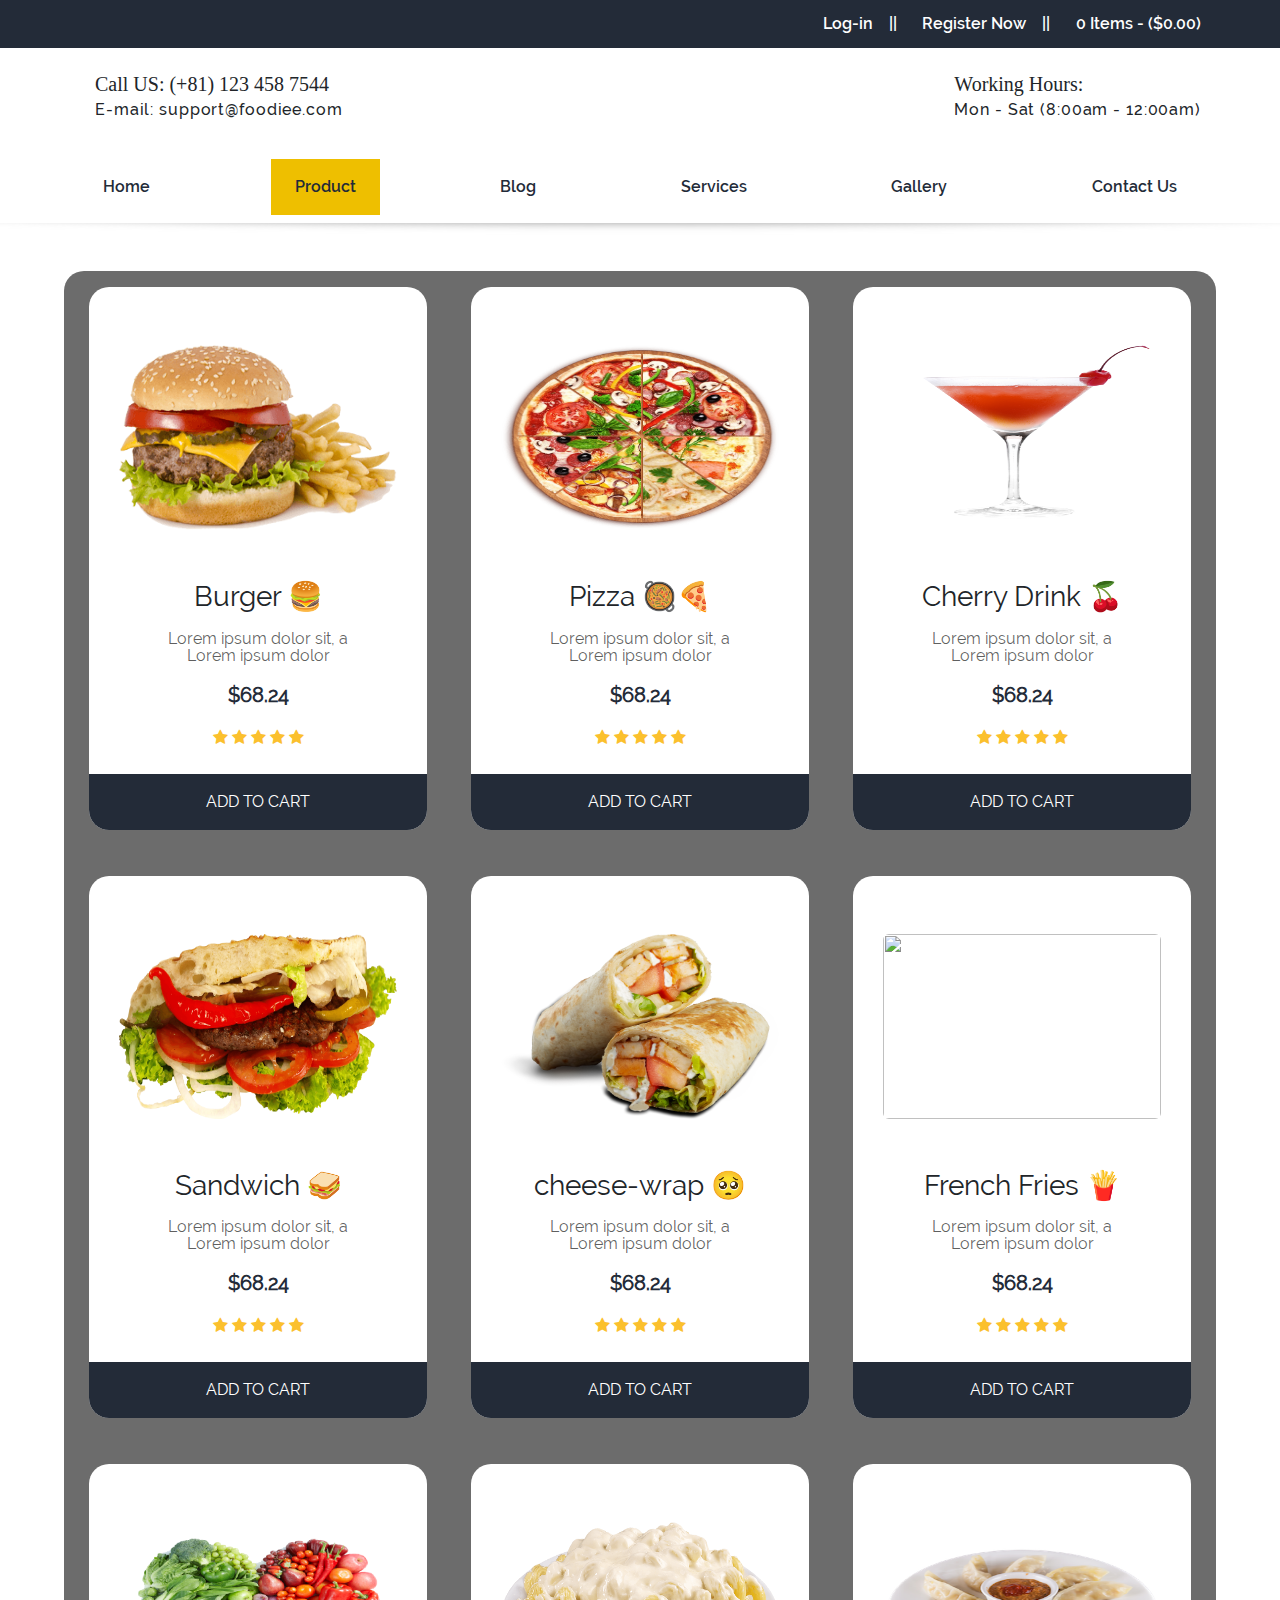
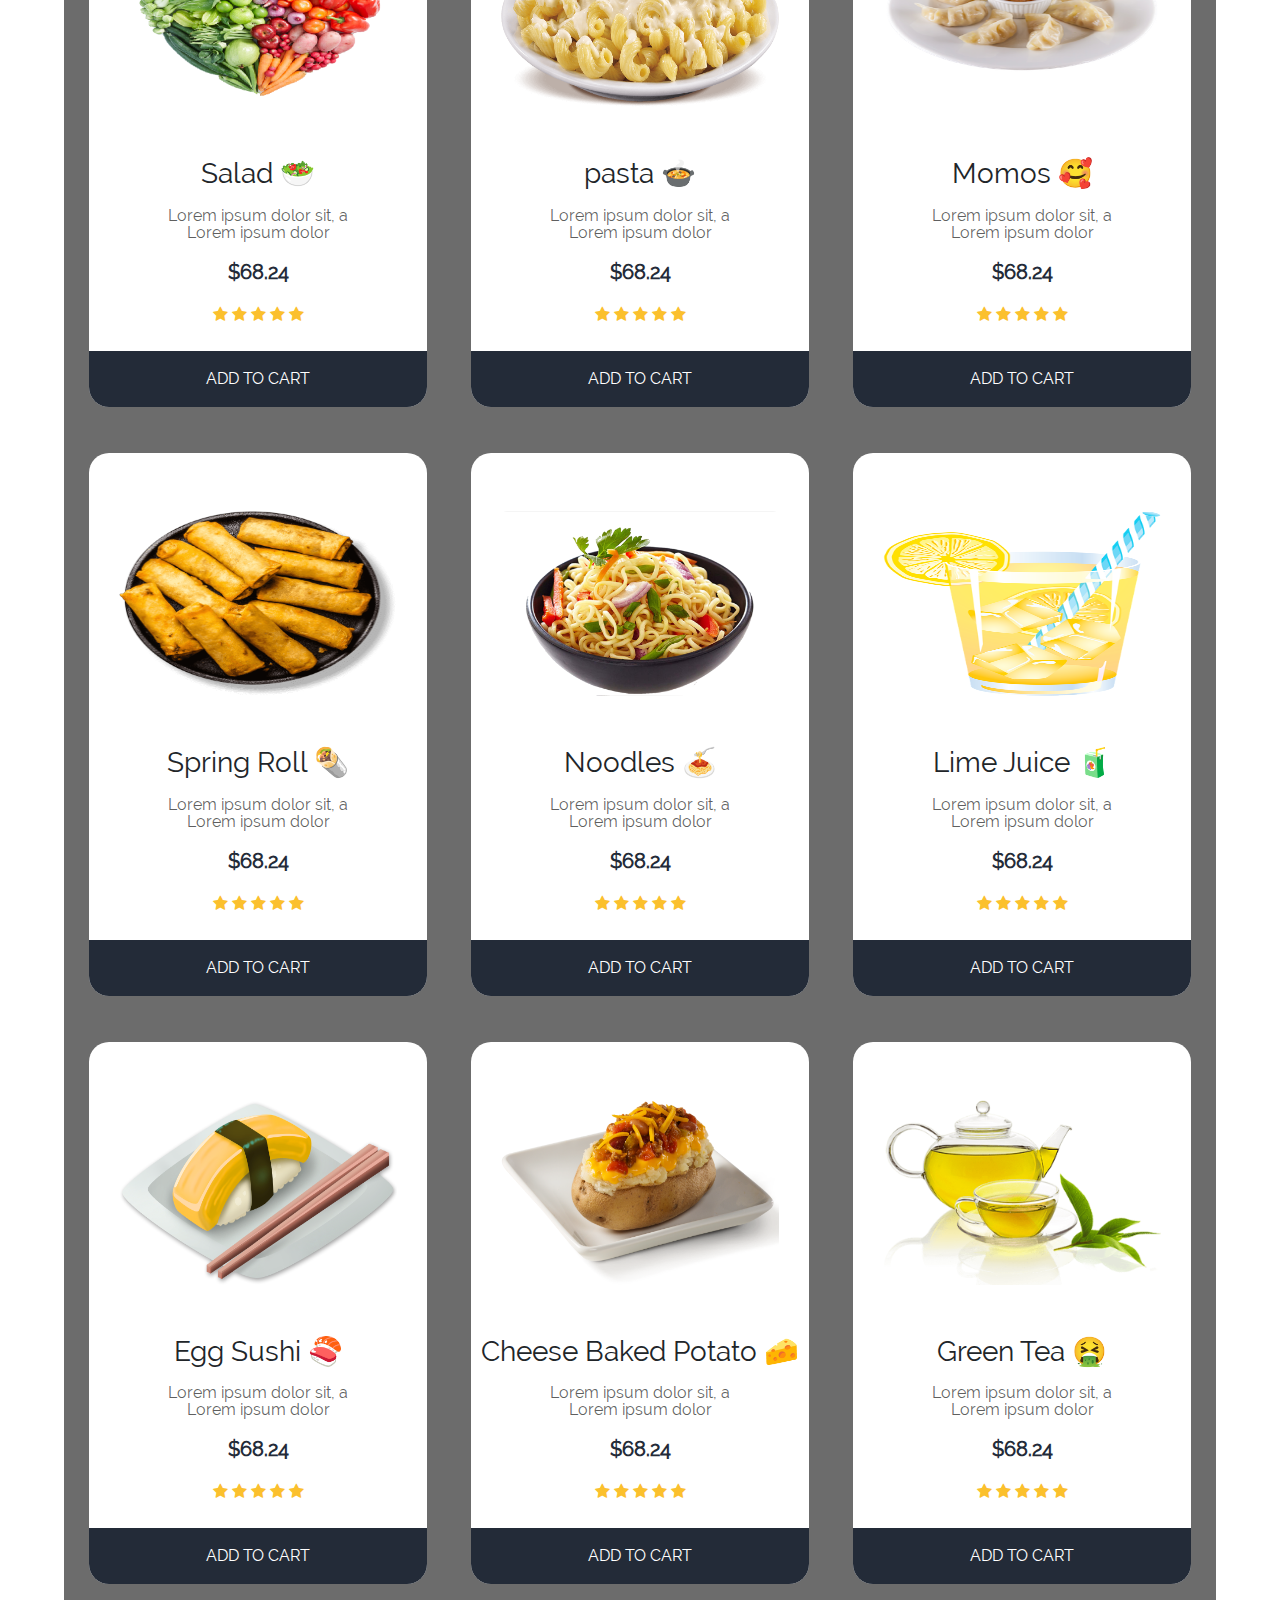
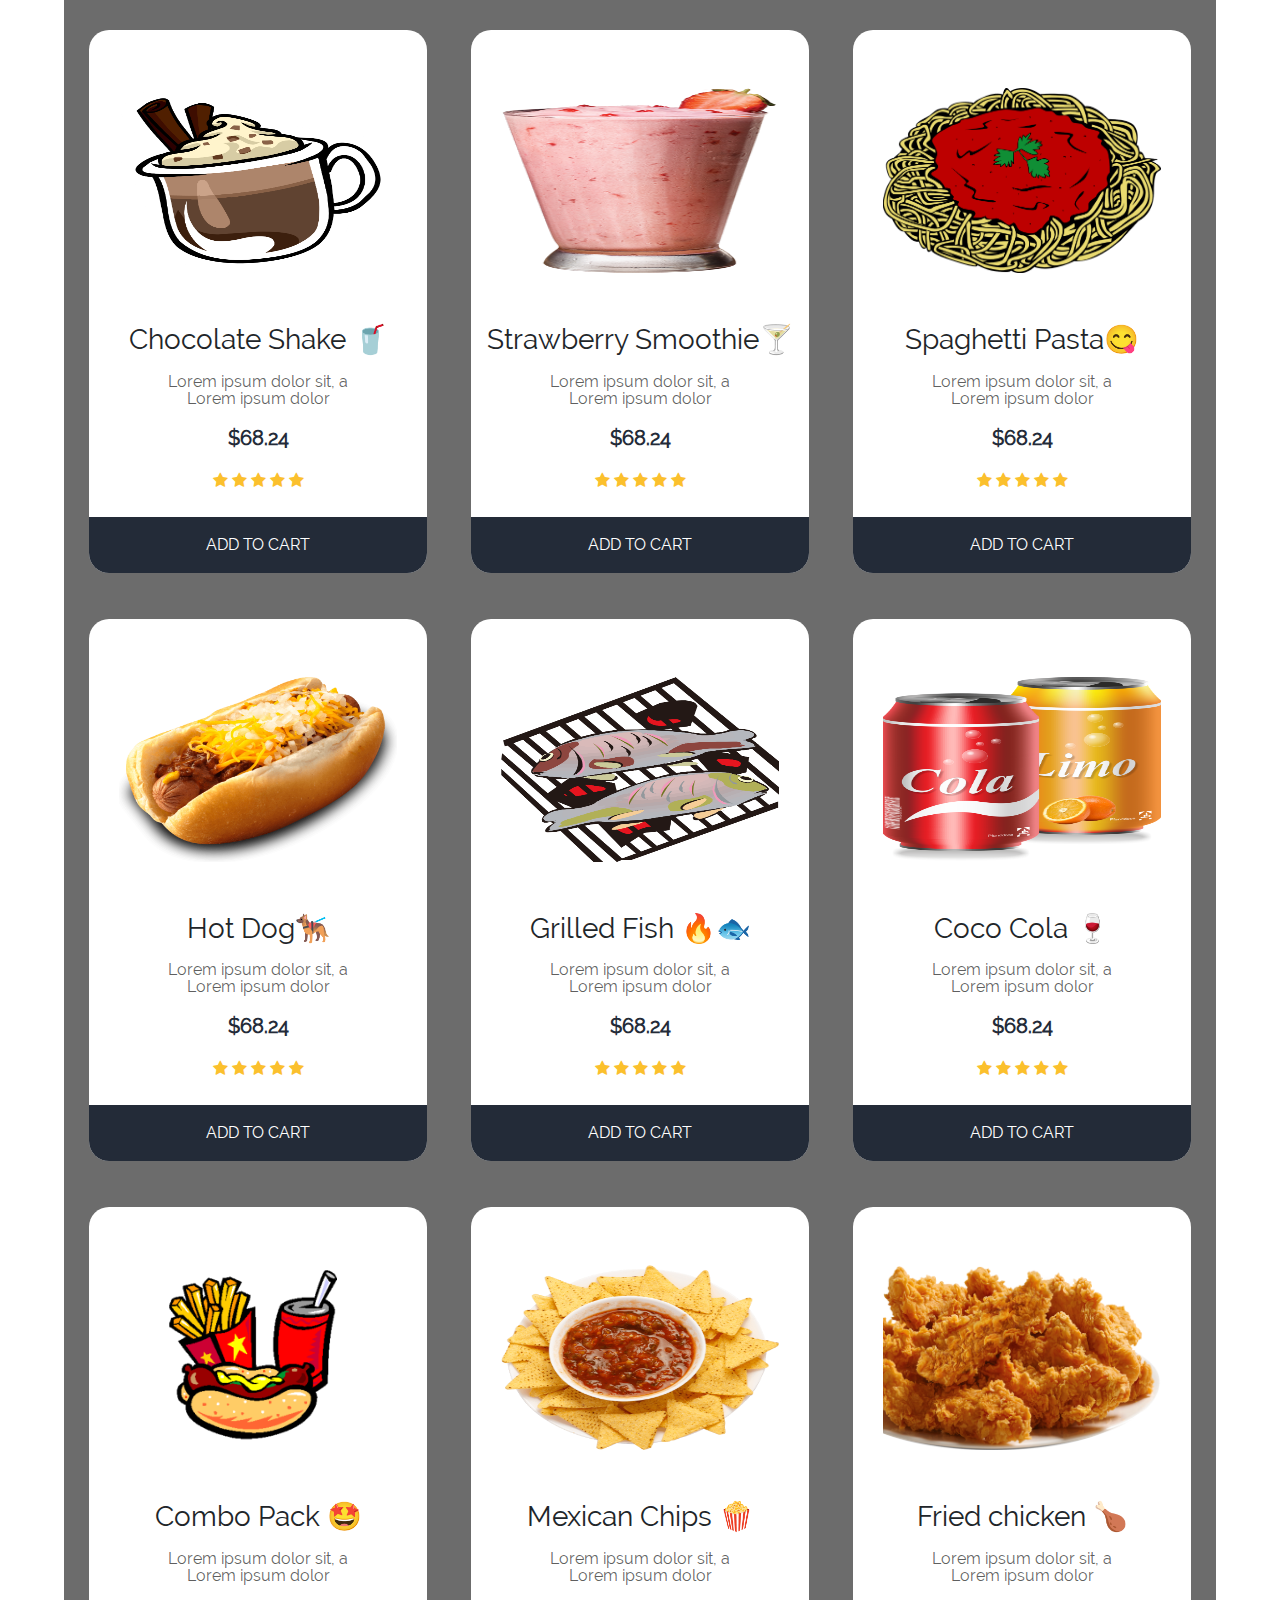
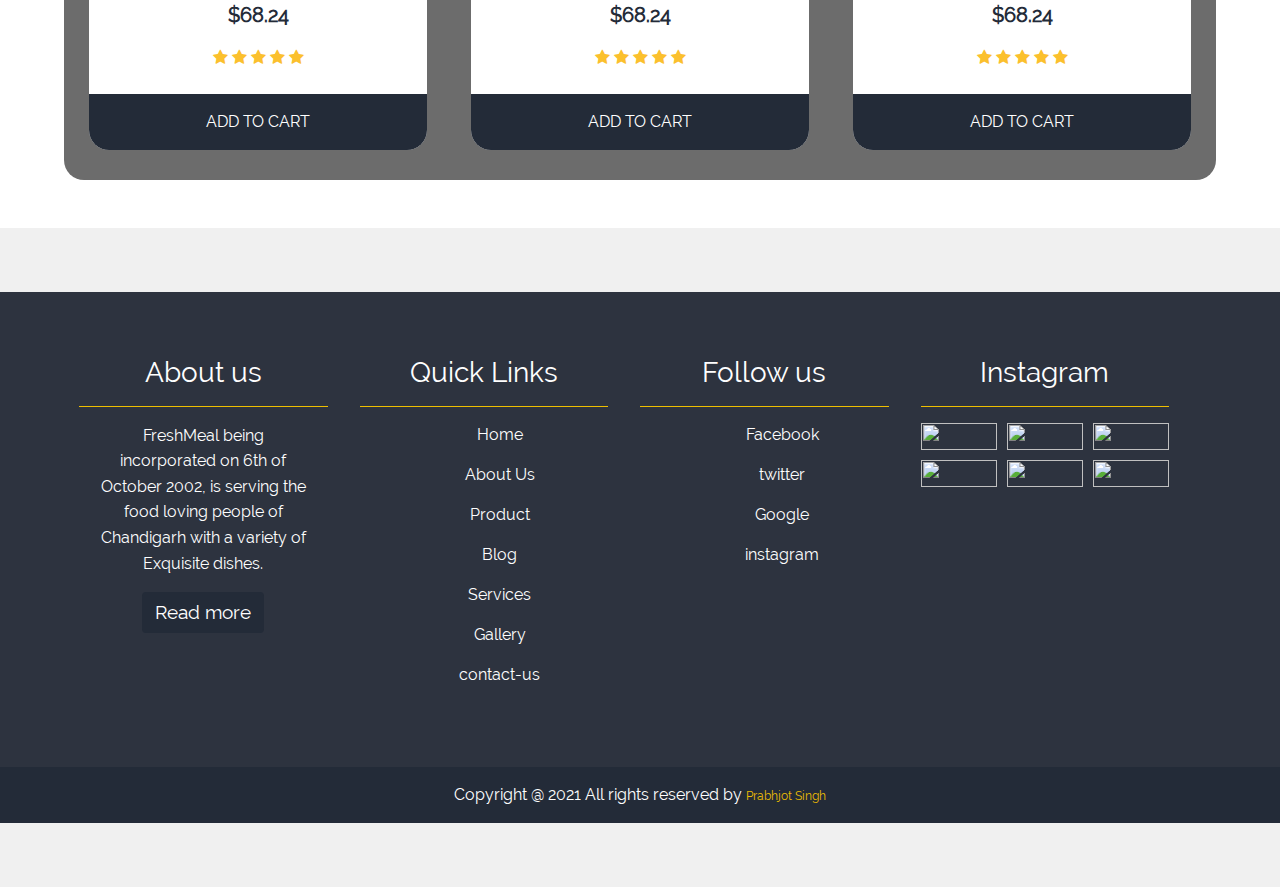
==== Products/index.html @ 732c4c10 "first" ====
<!DOCTYPE html>
<html lang="en">

<head>
    <meta charset="UTF-8">  
    <meta http-equiv="X-UA-Compatible" content="IE=edge">
    <meta name="viewport" content="width=device-width, initial-scale=1.0">
    <title>Products</title>
    <link rel="stylesheet" href="https://stackpath.bootstrapcdn.com/font-awesome/4.7.0/css/font-awesome.min.css">
    <!-- <link rel="stylesheet" href="https://cdn.jsdelivr.net/npm/bootstrap@5.0.0-alpha1/dist/css/bootstrap.min.css"> -->
    <link rel="stylesheet" href="/Products/style.css">
    <link rel="stylesheet" href="/css/STYLE.CSS">
</head>

<body>


    <header class="topbar">
        <div class="container flex justify-between item-center ">
            <div class="icons">
                <a href="#"><img src="icons/facebook.svg" alt=""></a>
                <a href="#"><img src="icons/twitter.svg" alt=""></a>
                <a href="#"><img src="icons/google.svg" alt=""></a>
                <a href="#"><img src="icons/instagram.svg" alt=""></a>
                <a href="#"><img src="icons/search.svg" alt=""></a>
            </div>
            <div class="auth flex item-center">
                <div>
                    <img src="icons/user-icon.svg" alt="">
                    <a href="#">Log-in</a>
                </div>
                <span class="divider">||</span>
                <div>
                    <img src="icons/edit.svg" alt="">
                    <a href="#">Register Now</a>
                </div>
                <span class="divider">||</span>
                <div>
                    <img src="icons/cart.svg" alt="">
                    <a href="#">0 Items - ($0.00)</a>
                </div>
            </div>
        </div>
    </header>
    <nav>
        <div class="top">
            <div class="container flex justify-between ">
                <div class="contact flex item-center">
                    <img src="icons/phone.svg" alt="">
                    <div>
                        <h5> Call US: (+81) 123 458 7544</h5>
                        <h6>E-mail: support@foodiee.com</h6>
                    </div>
                </div>
                <div class="branding">
                    <img src="icons/logo.svg" alt="">
                </div>
                <div class="time  flex item-center">
                    <img src="icons/clock.svg" alt="">
                    <div>

                        <h5>Working Hours:</h5>
                        <h6>Mon - Sat (8:00am - 12:00am)</h6>
                    </div>

                </div>
            </div>
        </div>
        <div class="navbar magic-shadow ">
            <div class="container flex justify-center">
                <a href="/index.html" >Home</a>
                <a href="/Products/index.html" class="active">Product </a>
                <!-- <a href="#">Shop </a> -->
                <a href="/blog/index.html">Blog</a>
                <a href="/sevices/index.html">Services</a>
                <a href="/Gallery/gallery.html">Gallery</a>
                <!-- <a href="#">About Us </a> -->
                <a href="http://127.0.0.1/contact_us/index.html">Contact Us</a>
            </div>
        </div>
    </nav>





    <div class="container card-background mb-5 mt-5">
        <div class="row">
            <!-- card-1 -->
            <div class="col-md-4">
                <div class="card mt-3">
                    <div class="product-1 align-items-center p-2        text-center">
                        <img src="/Products/images/burger.png" alt="" class="rounded" width="160">
                        <h3>Burger 🍔</h3>

                        <!-- card info starts  -->
                        <div class="mt-3 info">
                            <span class="text1 d-block">Lorem ipsum dolor sit, a</span>
                            <span class="text1">Lorem ipsum dolor</span>
                        </div>
                        <div class="cost mt-3 text-dark">
                            <span>$68.24</span>
                            <div class="star mt-3 align-items-center">
                                <i class="fa fa-star"></i>
                                <i class="fa fa-star"></i>
                                <i class="fa fa-star"></i>
                                <i class="fa fa-star"></i>
                                <i class="fa fa-star"></i>
                            </div>

                        </div>
                        <!-- card info ends -->
                    </div>
                    <!-- button  -->
                    <div class="p-3 shoe text-center text-white mt-3 cursor">
                        <span class="text-uppercase">add to cart</span>
                    </div>
                </div>
            </div>
            <!-- card - 1 ended -->




            <!-- card-2 -->
            <div class="col-md-4">
                <div class="card mt-3">
                    <div class="product-1 align-items-center p-2        text-center">
                        <img src="/Products/images/pizza.png" alt="" class="rounded" width="160">
                        <h3>Pizza 🥘🍕</h3>

                        <!-- card info starts  -->
                        <div class="mt-3 info">
                            <span class="text1 d-block">Lorem ipsum dolor sit, a</span>
                            <span class="text1">Lorem ipsum dolor</span>
                        </div>
                        <div class="cost mt-3 text-dark">
                            <span>$68.24</span>
                            <div class="star mt-3 align-items-center">
                                <i class="fa fa-star"></i>
                                <i class="fa fa-star"></i>
                                <i class="fa fa-star"></i>
                                <i class="fa fa-star"></i>
                                <i class="fa fa-star"></i>
                            </div>

                        </div>
                        <!-- card info ends -->
                    </div>
                    <!-- button  -->
                    <div class="p-3 shoe text-center text-white mt-3 cursor">
                        <span class="text-uppercase">add to cart</span>
                    </div>
                </div>
            </div>
            <!-- card - 2 ended -->



            <!-- card-3 -->
            <div class="col-md-4">
                <div class="card mt-3">
                    <div class="product-1 align-items-center p-2        text-center">
                        <img src="/Products/images/cherry-drink.png" alt="" class="rounded" width="160">
                        <h3>Cherry Drink 🍒</h3>

                        <!-- card info starts  -->
                        <div class="mt-3 info">
                            <span class="text1 d-block">Lorem ipsum dolor sit, a</span>
                            <span class="text1">Lorem ipsum dolor</span>
                        </div>
                        <div class="cost mt-3 text-dark">
                            <span>$68.24</span>
                            <div class="star mt-3 align-items-center">
                                <i class="fa fa-star"></i>
                                <i class="fa fa-star"></i>
                                <i class="fa fa-star"></i>
                                <i class="fa fa-star"></i>
                                <i class="fa fa-star"></i>
                            </div>

                        </div>
                        <!-- card info ends -->
                    </div>
                    <!-- button  -->
                    <div class="p-3 shoe text-center text-white mt-3 cursor">
                        <span class="text-uppercase">add to cart</span>
                    </div>
                </div>
            </div>
            <!-- card - 3 ended -->




            <!-- card-4 -->
            <div class="col-md-4">
                <div class="card mt-3">
                    <div class="product-1 align-items-center p-2        text-center">
                        <img src="/Products/images/sandwich.png" alt="" class="rounded" width="160">
                        <h3>Sandwich 🥪</h3>

                        <!-- card info starts  -->
                        <div class="mt-3 info">
                            <span class="text1 d-block">Lorem ipsum dolor sit, a</span>
                            <span class="text1">Lorem ipsum dolor</span>
                        </div>
                        <div class="cost mt-3 text-dark">
                            <span>$68.24</span>
                            <div class="star mt-3 align-items-center">
                                <i class="fa fa-star"></i>
                                <i class="fa fa-star"></i>
                                <i class="fa fa-star"></i>
                                <i class="fa fa-star"></i>
                                <i class="fa fa-star"></i>
                            </div>

                        </div>
                        <!-- card info ends -->
                    </div>
                    <!-- button  -->
                    <div class="p-3 shoe text-center text-white mt-3 cursor">
                        <span class="text-uppercase">add to cart</span>
                    </div>
                </div>
            </div>
            <!-- card - 4 ended -->


            <!-- card-5 -->
            <div class="col-md-4">
                <div class="card mt-3">
                    <div class="product-1 align-items-center p-2        text-center">
                        <img src="/Products/images/cheese-wrap.png" alt="" class="rounded" width="160">
                        <h3>cheese-wrap 🥺</h3>

                        <!-- card info starts  -->
                        <div class="mt-3 info">
                            <span class="text1 d-block">Lorem ipsum dolor sit, a</span>
                            <span class="text1">Lorem ipsum dolor</span>
                        </div>
                        <div class="cost mt-3 text-dark">
                            <span>$68.24</span>
                            <div class="star mt-3 align-items-center">
                                <i class="fa fa-star"></i>
                                <i class="fa fa-star"></i>
                                <i class="fa fa-star"></i>
                                <i class="fa fa-star"></i>
                                <i class="fa fa-star"></i>
                            </div>

                        </div>
                        <!-- card info ends -->
                    </div>
                    <!-- button  -->
                    <div class="p-3 shoe text-center text-white mt-3 cursor">
                        <span class="text-uppercase">add to cart</span>
                    </div>
                </div>
            </div>
            <!-- card - 5 ended -->




            <!-- card-6 -->
            <div class="col-md-4">
                <div class="card mt-3">
                    <div class="product-1 align-items-center p-2        text-center">
                        <img src="/Products/images/fries.png" alt="" class="rounded" width="160">
                        <h3>French Fries 🍟</h3>

                        <!-- card info starts  -->
                        <div class="mt-3 info">
                            <span class="text1 d-block">Lorem ipsum dolor sit, a</span>
                            <span class="text1">Lorem ipsum dolor</span>
                        </div>
                        <div class="cost mt-3 text-dark">
                            <span>$68.24</span>
                            <div class="star mt-3 align-items-center">
                                <i class="fa fa-star"></i>
                                <i class="fa fa-star"></i>
                                <i class="fa fa-star"></i>
                                <i class="fa fa-star"></i>
                                <i class="fa fa-star"></i>
                            </div>

                        </div>
                        <!-- card info ends -->
                    </div>
                    <!-- button  -->
                    <div class="p-3 shoe text-center text-white mt-3 cursor">
                        <span class="text-uppercase">add to cart</span>
                    </div>
                </div>
            </div>
            <!-- card - 6 ended -->



            <!-- card-8 -->
            <div class="col-md-4">
                <div class="card mt-3">
                    <div class="product-1 align-items-center p-2        text-center">
                        <img src="/Products/images/salad.png" alt="" class="rounded" width="160">
                        <h3>Salad 🥗</h3>

                        <!-- card info starts  -->
                        <div class="mt-3 info">
                            <span class="text1 d-block">Lorem ipsum dolor sit, a</span>
                            <span class="text1">Lorem ipsum dolor</span>
                        </div>
                        <div class="cost mt-3 text-dark">
                            <span>$68.24</span>
                            <div class="star mt-3 align-items-center">
                                <i class="fa fa-star"></i>
                                <i class="fa fa-star"></i>
                                <i class="fa fa-star"></i>
                                <i class="fa fa-star"></i>
                                <i class="fa fa-star"></i>
                            </div>

                        </div>
                        <!-- card info ends -->
                    </div>
                    <!-- button  -->
                    <div class="p-3 shoe text-center text-white mt-3 cursor">
                        <span class="text-uppercase">add to cart</span>
                    </div>
                </div>
            </div>
            <!-- card - 7 ended -->



            <!-- card-8 -->
            <div class="col-md-4">
                <div class="card mt-3">
                    <div class="product-1 align-items-center p-2        text-center">
                        <img src="/Products/images/pasta.png" alt="" class="rounded" width="160">
                        <h3>pasta 🍲</h3>

                        <!-- card info starts  -->
                        <div class="mt-3 info">
                            <span class="text1 d-block">Lorem ipsum dolor sit, a</span>
                            <span class="text1">Lorem ipsum dolor</span>
                        </div>
                        <div class="cost mt-3 text-dark">
                            <span>$68.24</span>
                            <div class="star mt-3 align-items-center">
                                <i class="fa fa-star"></i>
                                <i class="fa fa-star"></i>
                                <i class="fa fa-star"></i>
                                <i class="fa fa-star"></i>
                                <i class="fa fa-star"></i>
                            </div>

                        </div>
                        <!-- card info ends -->
                    </div>
                    <!-- button  -->
                    <div class="p-3 shoe text-center text-white mt-3 cursor">
                        <span class="text-uppercase">add to cart</span>
                    </div>
                </div>
            </div>
            <!-- card - 8 ended -->




            <!-- card-9 -->
            <div class="col-md-4">
                <div class="card mt-3">
                    <div class="product-1 align-items-center p-2        text-center">
                        <img src="/Products/images/momo.png" alt="" class="rounded" width="160">
                        <h3>Momos 🥰</h3>

                        <!-- card info starts  -->
                        <div class="mt-3 info">
                            <span class="text1 d-block">Lorem ipsum dolor sit, a</span>
                            <span class="text1">Lorem ipsum dolor</span>
                        </div>
                        <div class="cost mt-3 text-dark">
                            <span>$68.24</span>
                            <div class="star mt-3 align-items-center">
                                <i class="fa fa-star"></i>
                                <i class="fa fa-star"></i>
                                <i class="fa fa-star"></i>
                                <i class="fa fa-star"></i>
                                <i class="fa fa-star"></i>
                            </div>

                        </div>
                        <!-- card info ends -->
                    </div>
                    <!-- button  -->
                    <div class="p-3 shoe text-center text-white mt-3 cursor">
                        <span class="text-uppercase">add to cart</span>
                    </div>
                </div>
            </div>
            <!-- card - 9 ended -->




            <!-- card-10 -->
            <div class="col-md-4">
                <div class="card mt-3">
                    <div class="product-1 align-items-center p-2        text-center">
                        <img src="/Products/images/spring-roll.png" alt="" class="rounded" width="160">
                        <h3>Spring Roll 🌯</h3>

                        <!-- card info starts  -->
                        <div class="mt-3 info">
                            <span class="text1 d-block">Lorem ipsum dolor sit, a</span>
                            <span class="text1">Lorem ipsum dolor</span>
                        </div>
                        <div class="cost mt-3 text-dark">
                            <span>$68.24</span>
                            <div class="star mt-3 align-items-center">
                                <i class="fa fa-star"></i>
                                <i class="fa fa-star"></i>
                                <i class="fa fa-star"></i>
                                <i class="fa fa-star"></i>
                                <i class="fa fa-star"></i>
                            </div>

                        </div>
                        <!-- card info ends -->
                    </div>
                    <!-- button  -->
                    <div class="p-3 shoe text-center text-white mt-3 cursor">
                        <span class="text-uppercase">add to cart</span>
                    </div>
                </div>
            </div>
            <!-- card - 10 ended -->




            <!-- card-11 -->
            <div class="col-md-4">
                <div class="card mt-3">
                    <div class="product-1 align-items-center p-2        text-center">
                        <img src="/Products/images/noodles.png" alt="" class="rounded" width="160">
                        <h3>Noodles 🍝</h3>

                        <!-- card info starts  -->
                        <div class="mt-3 info">
                            <span class="text1 d-block">Lorem ipsum dolor sit, a</span>
                            <span class="text1">Lorem ipsum dolor</span>
                        </div>
                        <div class="cost mt-3 text-dark">
                            <span>$68.24</span>
                            <div class="star mt-3 align-items-center">
                                <i class="fa fa-star"></i>
                                <i class="fa fa-star"></i>
                                <i class="fa fa-star"></i>
                                <i class="fa fa-star"></i>
                                <i class="fa fa-star"></i>
                            </div>

                        </div>
                        <!-- card info ends -->
                    </div>
                    <!-- button  -->
                    <div class="p-3 shoe text-center text-white mt-3 cursor">
                        <span class="text-uppercase">add to cart</span>
                    </div>
                </div>
            </div>
            <!-- card - 11 ended -->




            <!-- card-12 -->
            <div class="col-md-4">
                <div class="card mt-3">
                    <div class="product-1 align-items-center p-2        text-center">
                        <img src="/Products/images/Lime juice.png" alt="" class="rounded" width="160">
                        <h3>Lime Juice 🧃</h3>

                        <!-- card info starts  -->
                        <div class="mt-3 info">
                            <span class="text1 d-block">Lorem ipsum dolor sit, a</span>
                            <span class="text1">Lorem ipsum dolor</span>
                        </div>
                        <div class="cost mt-3 text-dark">
                            <span>$68.24</span>
                            <div class="star mt-3 align-items-center">
                                <i class="fa fa-star"></i>
                                <i class="fa fa-star"></i>
                                <i class="fa fa-star"></i>
                                <i class="fa fa-star"></i>
                                <i class="fa fa-star"></i>
                            </div>

                        </div>
                        <!-- card info ends -->
                    </div>
                    <!-- button  -->
                    <div class="p-3 shoe text-center text-white mt-3 cursor">
                        <span class="text-uppercase">add to cart</span>
                    </div>
                </div>
            </div>
            <!-- card - 12 ended -->


            <!-- card-13 -->
            <div class="col-md-4">
                <div class="card mt-3">
                    <div class="product-1 align-items-center p-2        text-center">
                        <img src="/Products/images/sushi.png" alt="" class="rounded" width="160">
                        <h3>Egg Sushi 🍣</h3>

                        <!-- card info starts  -->
                        <div class="mt-3 info">
                            <span class="text1 d-block">Lorem ipsum dolor sit, a</span>
                            <span class="text1">Lorem ipsum dolor</span>
                        </div>
                        <div class="cost mt-3 text-dark">
                            <span>$68.24</span>
                            <div class="star mt-3 align-items-center">
                                <i class="fa fa-star"></i>
                                <i class="fa fa-star"></i>
                                <i class="fa fa-star"></i>
                                <i class="fa fa-star"></i>
                                <i class="fa fa-star"></i>
                            </div>

                        </div>
                        <!-- card info ends -->
                    </div>
                    <!-- button  -->
                    <div class="p-3 shoe text-center text-white mt-3 cursor">
                        <span class="text-uppercase">add to cart</span>
                    </div>
                </div>
            </div>
            <!-- card - 13 ended -->




            <!-- card-14 -->
            <div class="col-md-4">
                <div class="card mt-3">
                    <div class="product-1 align-items-center p-2        text-center">
                        <img src="/Products/images/cheese-potato.png" alt="" class="rounded" width="160">
                        <h3>Cheese Baked Potato 🧀</h3>

                        <!-- card info starts  -->
                        <div class="mt-3 info">
                            <span class="text1 d-block">Lorem ipsum dolor sit, a</span>
                            <span class="text1">Lorem ipsum dolor</span>
                        </div>
                        <div class="cost mt-3 text-dark">
                            <span>$68.24</span>
                            <div class="star mt-3 align-items-center">
                                <i class="fa fa-star"></i>
                                <i class="fa fa-star"></i>
                                <i class="fa fa-star"></i>
                                <i class="fa fa-star"></i>
                                <i class="fa fa-star"></i>
                            </div>

                        </div>
                        <!-- card info ends -->
                    </div>
                    <!-- button  -->
                    <div class="p-3 shoe text-center text-white mt-3 cursor">
                        <span class="text-uppercase">add to cart</span>
                    </div>
                </div>
            </div>
            <!-- card - 14 ended -->



            <!-- card-15 -->
            <div class="col-md-4">
                <div class="card mt-3">
                    <div class="product-1 align-items-center p-2        text-center">
                        <img src="/Products/images/greentea.png" alt="" class="rounded" width="160">
                        <h3>Green Tea 🤮</h3>

                        <!-- card info starts  -->
                        <div class="mt-3 info">
                            <span class="text1 d-block">Lorem ipsum dolor sit, a</span>
                            <span class="text1">Lorem ipsum dolor</span>
                        </div>
                        <div class="cost mt-3 text-dark">
                            <span>$68.24</span>
                            <div class="star mt-3 align-items-center">
                                <i class="fa fa-star"></i>
                                <i class="fa fa-star"></i>
                                <i class="fa fa-star"></i>
                                <i class="fa fa-star"></i>
                                <i class="fa fa-star"></i>
                            </div>

                        </div>
                        <!-- card info ends -->
                    </div>
                    <!-- button  -->
                    <div class="p-3 shoe text-center text-white mt-3 cursor">
                        <span class="text-uppercase">add to cart</span>
                    </div>
                </div>
            </div>
            <!-- card - 15 ended -->




            <!-- card-16 -->
            <div class="col-md-4">
                <div class="card mt-3">
                    <div class="product-1 align-items-center p-2        text-center">
                        <img src="/Products/images/chocoShake.png" alt="" class="rounded" width="160">
                        <h3>Chocolate Shake 🥤</h3>

                        <!-- card info starts  -->
                        <div class="mt-3 info">
                            <span class="text1 d-block">Lorem ipsum dolor sit, a</span>
                            <span class="text1">Lorem ipsum dolor</span>
                        </div>
                        <div class="cost mt-3 text-dark">
                            <span>$68.24</span>
                            <div class="star mt-3 align-items-center">
                                <i class="fa fa-star"></i>
                                <i class="fa fa-star"></i>
                                <i class="fa fa-star"></i>
                                <i class="fa fa-star"></i>
                                <i class="fa fa-star"></i>
                            </div>

                        </div>
                        <!-- card info ends -->
                    </div>
                    <!-- button  -->
                    <div class="p-3 shoe text-center text-white mt-3 cursor">
                        <span class="text-uppercase">add to cart</span>
                    </div>
                </div>
            </div>
            <!-- card - 16 ended -->


            <!-- card-17 -->
            <div class="col-md-4">
                <div class="card mt-3">
                    <div class="product-1 align-items-center p-2        text-center">
                        <img src="/Products/images/strawShake.png" alt="" class="rounded" width="160">
                        <h3>Strawberry Smoothie🍸</h3>

                        <!-- card info starts  -->
                        <div class="mt-3 info">
                            <span class="text1 d-block">Lorem ipsum dolor sit, a</span>
                            <span class="text1">Lorem ipsum dolor</span>
                        </div>
                        <div class="cost mt-3 text-dark">
                            <span>$68.24</span>
                            <div class="star mt-3 align-items-center">
                                <i class="fa fa-star"></i>
                                <i class="fa fa-star"></i>
                                <i class="fa fa-star"></i>
                                <i class="fa fa-star"></i>
                                <i class="fa fa-star"></i>
                            </div>

                        </div>
                        <!-- card info ends -->
                    </div>
                    <!-- button  -->
                    <div class="p-3 shoe text-center text-white mt-3 cursor">
                        <span class="text-uppercase">add to cart</span>
                    </div>
                </div>
            </div>
            <!-- card - 17 ended -->




            <!-- card-18-->
            <div class="col-md-4">
                <div class="card mt-3">
                    <div class="product-1 align-items-center p-2        text-center">
                        <img src="/Products/images/Spegethi.png" alt="" class="rounded" width="160">
                        <h3>Spaghetti Pasta😋</h3>

                        <!-- card info starts  -->
                        <div class="mt-3 info">
                            <span class="text1 d-block">Lorem ipsum dolor sit, a</span>
                            <span class="text1">Lorem ipsum dolor</span>
                        </div>
                        <div class="cost mt-3 text-dark">
                            <span>$68.24</span>
                            <div class="star mt-3 align-items-center">
                                <i class="fa fa-star"></i>
                                <i class="fa fa-star"></i>
                                <i class="fa fa-star"></i>
                                <i class="fa fa-star"></i>
                                <i class="fa fa-star"></i>
                            </div>

                        </div>
                        <!-- card info ends -->
                    </div>
                    <!-- button  -->
                    <div class="p-3 shoe text-center text-white mt-3 cursor">
                        <span class="text-uppercase">add to cart</span>
                    </div>
                </div>
            </div>
            <!-- card - 18 ended -->



            <!-- card-19 -->
            <div class="col-md-4">
                <div class="card mt-3">
                    <div class="product-1 align-items-center p-2        text-center">
                        <img src="/Products/images/hotDog.png" alt="" class="rounded" width="160">
                        <h3>Hot Dog🐕‍🦺</h3>

                        <!-- card info starts  -->
                        <div class="mt-3 info">
                            <span class="text1 d-block">Lorem ipsum dolor sit, a</span>
                            <span class="text1">Lorem ipsum dolor</span>
                        </div>
                        <div class="cost mt-3 text-dark">
                            <span>$68.24</span>
                            <div class="star mt-3 align-items-center">
                                <i class="fa fa-star"></i>
                                <i class="fa fa-star"></i>
                                <i class="fa fa-star"></i>
                                <i class="fa fa-star"></i>
                                <i class="fa fa-star"></i>
                            </div>

                        </div>
                        <!-- card info ends -->
                    </div>
                    <!-- button  -->
                    <div class="p-3 shoe text-center text-white mt-3 cursor">
                        <span class="text-uppercase">add to cart</span>
                    </div>
                </div>
            </div>
            <!-- card - 19 ended -->



            <!-- card-20 -->
            <div class="col-md-4">
                <div class="card mt-3">
                    <div class="product-1 align-items-center p-2        text-center">
                        <img src="/Products/images/grilledFish.png" alt="" class="rounded" width="160">
                        <h3>Grilled Fish 🔥🐟</h3>

                        <!-- card info starts  -->
                        <div class="mt-3 info">
                            <span class="text1 d-block">Lorem ipsum dolor sit, a</span>
                            <span class="text1">Lorem ipsum dolor</span>
                        </div>
                        <div class="cost mt-3 text-dark">
                            <span>$68.24</span>
                            <div class="star mt-3 align-items-center">
                                <i class="fa fa-star"></i>
                                <i class="fa fa-star"></i>
                                <i class="fa fa-star"></i>
                                <i class="fa fa-star"></i>
                                <i class="fa fa-star"></i>
                            </div>

                        </div>
                        <!-- card info ends -->
                    </div>
                    <!-- button  -->
                    <div class="p-3 shoe text-center text-white mt-3 cursor">
                        <span class="text-uppercase">add to cart</span>
                    </div>
                </div>
            </div>
            <!-- card - 20 ended -->




            <!-- card-21 -->
            <div class="col-md-4">
                <div class="card mt-3">
                    <div class="product-1 align-items-center p-2        text-center">
                        <img src="/Products/images/coke.png" alt="" class="rounded" width="160">
                        <h3>Coco Cola 🍷</h3>

                        <!-- card info starts  -->
                        <div class="mt-3 info">
                            <span class="text1 d-block">Lorem ipsum dolor sit, a</span>
                            <span class="text1">Lorem ipsum dolor</span>
                        </div>
                        <div class="cost mt-3 text-dark">
                            <span>$68.24</span>
                            <div class="star mt-3 align-items-center">
                                <i class="fa fa-star"></i>
                                <i class="fa fa-star"></i>
                                <i class="fa fa-star"></i>
                                <i class="fa fa-star"></i>
                                <i class="fa fa-star"></i>
                            </div>

                        </div>
                        <!-- card info ends -->
                    </div>
                    <!-- button  -->
                    <div class="p-3 shoe text-center text-white mt-3 cursor">
                        <span class="text-uppercase">add to cart</span>
                    </div>
                </div>
            </div>
            <!-- card - 21 ended -->




            <!-- card-22 -->
            <div class="col-md-4">
                <div class="card mt-3">
                    <div class="product-1 align-items-center p-2        text-center">
                        <img src="/Products/images/combo.png" alt="" class="rounded" width="160">
                        <h3>Combo Pack 🤩</h3>

                        <!-- card info starts  -->
                        <div class="mt-3 info">
                            <span class="text1 d-block">Lorem ipsum dolor sit, a</span>
                            <span class="text1">Lorem ipsum dolor</span>
                        </div>
                        <div class="cost mt-3 text-dark">
                            <span>$68.24</span>
                            <div class="star mt-3 align-items-center">
                                <i class="fa fa-star"></i>
                                <i class="fa fa-star"></i>
                                <i class="fa fa-star"></i>
                                <i class="fa fa-star"></i>
                                <i class="fa fa-star"></i>
                            </div>

                        </div>
                        <!-- card info ends -->
                    </div>
                    <!-- button  -->
                    <div class="p-3 shoe text-center text-white mt-3 cursor">
                        <span class="text-uppercase">add to cart</span>
                    </div>
                </div>
            </div>
            <!-- card - 22 ended -->




            <!-- card-23  -->
            <div class="col-md-4">
                <div class="card mt-3">
                    <div class="product-1 align-items-center p-2        text-center">
                        <img src="/Products/images/chips.png" alt="" class="rounded" width="160">
                        <h3>Mexican Chips 🍿</h3>

                        <!-- card info starts  -->
                        <div class="mt-3 info">
                            <span class="text1 d-block">Lorem ipsum dolor sit, a</span>
                            <span class="text1">Lorem ipsum dolor</span>
                        </div>
                        <div class="cost mt-3 text-dark">
                            <span>$68.24</span>
                            <div class="star mt-3 align-items-center">
                                <i class="fa fa-star"></i>
                                <i class="fa fa-star"></i>
                                <i class="fa fa-star"></i>
                                <i class="fa fa-star"></i>
                                <i class="fa fa-star"></i>
                            </div>

                        </div>
                        <!-- card info ends -->
                    </div>
                    <!-- button  -->
                    <div class="p-3 shoe text-center text-white mt-3 cursor">
                        <span class="text-uppercase">add to cart</span>
                    </div>
                </div>
            </div>
            <!-- card - 23 ended -->




            <!-- card-24 -->
            <div class="col-md-4">
                <div class="card mt-3">
                    <div class="product-1 align-items-center p-2        text-center">
                        <img src="/Products/images/chicken.png" alt="" class="rounded" width="160">
                        <h3>Fried chicken 🍗</h3>

                        <!-- card info starts  -->
                        <div class="mt-3 info">
                            <span class="text1 d-block">Lorem ipsum dolor sit, a</span>
                            <span class="text1">Lorem ipsum dolor</span>
                        </div>
                        <div class="cost mt-3 text-dark">
                            <span>$68.24</span>
                            <div class="star mt-3 align-items-center">
                                <i class="fa fa-star"></i>
                                <i class="fa fa-star"></i>
                                <i class="fa fa-star"></i>
                                <i class="fa fa-star"></i>
                                <i class="fa fa-star"></i>
                            </div>

                        </div>
                        <!-- card info ends -->
                    </div>
                    <!-- button  -->
                    <div class="p-3 shoe text-center text-white mt-3 cursor">
                        <span class="text-uppercase">add to cart</span>
                    </div>
                </div>
            </div>
            <!-- card -24 ended -->




            
        </div>
    </div>




    
    <section>
        <footer>
            <div class="container">
                <div class="box">
                    <h3>About us</h3>
                    <p>FreshMeal being incorporated on 6th of October 2002, is serving the food loving people of Chandigarh with a variety of Exquisite dishes.</p>
                    <button class="btn btn-secondary"> Read more</button>
                </div>
                <div class="box">
                    <h3>Quick Links</h3>
                    <ul>
                        <li>
                            <a href="/index.html">Home</a>
                        </li>
                        <li>
                            <a href="#">About Us</a>
                        </li>
                        <li>
                            <a href="/Products/index.html">Product</a>
                        </li>
                        <li>
                            <a href="/blog/index.html">Blog</a>
                        </li>
                        <li>
                            <a href="/sevices/index.html">Services</a>
                        </li>
                        <li>
                            <a href="/Gallery/gallery.html">Gallery</a>
                        </li>
                        <li>
                            <a href="#">contact-us </a>
                        </li>
                    </ul>
                </div>
                <div class="box">
                    <h3>Follow us</h3>
                    <ul>
                        <li>
                            <a href="#">
                                <img src="icons/facebook.svg" alt="">
                                <span>Facebook</span>
                            </a>
                        </li>
                        <li>
                            <a href="#">
                                <img src="icons/twitter.svg" alt="">
                                <span>twitter</span>
                            </a>
                        </li>
                        <li>
                            <a href="#">
                                <img src="icons/google.svg" alt="">
                                <span>Google</span>
                            </a>
                        </li>
                        <li>
                            <a href="#">
                                <img src="icons/instagram.svg" alt="">
                                <span>instagram</span>
                            </a>
                        </li>
                    </ul>
                </div>
                <div class="box instagram-api">
                    <h3>Instagram</h3>
                    <div class="post-wrap">
                        <div>
                            <img src="images/food-table.jpg" alt="">
                        </div>
                        <div>
                            <img src="images/food-table.jpg" alt="">
                        </div>
                        <div>
                            <img src="images/food-table.jpg" alt="">
                        </div>
                        <div>
                            <img src="images/food-table.jpg" alt="">
                        </div>
                        <div>
                            <img src="images/food-table.jpg" alt="">
                        </div>
                        <div>
                            <img src="images/food-table.jpg" alt="">
                        </div>
                    </div>
                </div>
            </div>
        </footer>
        <footer class="copyright">
            <div>Copyright @ 2021 All rights reserved by <a href="#">Prabhjot Singh</a></div>
        </footer>
    </section>
</body>

</html>
---- Products/style.css ----
@import "https://cdn.jsdelivr.net/npm/bootstrap@5.0.0-alpha1/dist/css/bootstrap.min.css";
/* body{
    background: #6C6C6C   ;
} */
.container{
    margin-top: 90px;
    border-radius: 20px;
    
}
.card-background{
    background: #6C6C6C   ;
}
.card{
    border: none;
    outline: none;
    background-color: #fff;
    border-radius: 20px;
    transition: transform .3s;
    margin: 30px 10px;

}
.card:hover{
    transform: translateY(-15px);
    transition: transform .3s;
}
.text1{
    font-size: 20pxpx;
    color: rgba(0, 0, 0, 0.63);
}
.info{
    line-height: 17px;
    color: #000;
    
}
.star{
    color:#fbc02d;
}



/* card-1 */
.cost span{
    color: #232B38;
    font-weight: bold;
    font-size: 20px;
}
.shoe{
    background:#232B38;
}




/* universal styling */
.shoe:hover{
    opacity: 8;
}
.cursor{
    cursor:pointer;
    border-bottom-left-radius: 20px;
    border-bottom-right-radius: 20px;

}
.row img{
    height: 185px;
    width: 278px;
    margin: 50px 10px;
}
---- css/STYLE.CSS ----
@font-face {
    font-family: Raleway-regular;
    src: url(../fonts/Raleway-Regular.ttf);
}
@font-face {
    font-family: Raleway-Medium;
    src: url(../fonts/Raleway-Medium.ttf);
}
@font-face {
    font-family: Raleway-bold;
    src: url(../fonts/Raleway-Bold.ttf);
}
@font-face {
    font-family: Raleway-extrabold;
    src: url(../fonts/Raleway-ExtraBold.ttf);
}
@font-face {
    font-family: Raleway-semibold;
    src: url(../fonts/Raleway-SemiBold.ttf);
}
@font-face {
    font-family: Raleway-black;
    src: url(../fonts/Raleway-black.ttf);
}

body{
    -webkit-font-smoothing: antialiased;
   /* font-smooth: antialiased; */
   /* height: auto; */
   font-family: "Raleway-regular";
}
/* color variable */

:root{
    --primary:#EEBF00;
    --secondary:#232B38;
    --ternary:#6C6C6C;
    --danger:#FE4545;
    --pure:#FEFEFE;
    --light:#F0F0F0;
    --heaven:#FFFFFF;
    --footer:#2D333F;
}
*{
    margin: 0;
    padding: 0;
    box-sizing: border-box;
}
.container{
    width: 100%;
    padding: 0 15px;
    margin: 0 auto; 

}

@media (min-width:576px){
    
    .container{
        max-width:540px;

    }
}
@media (min-width: 768px) {
    .container {
      max-width: 720px;
    }
  }
  
  @media (min-width: 992px) {
    .container {
      max-width: 960px;
    }
  }
  
  @media (min-width: 1200px) {
    .container {
      max-width: 1152px;
    }
  }

  header.topbar{
      background: var(--secondary);
      color:var(--pure);
      font-family: "Raleway-SemiBold";
      padding: 0.75rem 0;
      

  }
  header.topbar .icons a{
    margin-right: 0.6rem;
  }
  header.topbar .auth .divider{
      padding: 0 1rem;
  }
  header.topbar .auth > div a{
      color: var(--pure);
      text-decoration: none;
     
  }
  header.topbar .auth > div img{
      margin-right: 0.35rem;
  }
  
  header.topbar .container .auth{
      display: flex;

  }
  .flex{
    display: flex;
  }
  .justify-between{
    justify-content: space-between;
}
.item-center{
      align-items: center;

  }
  nav .top .contact h5,  nav .top .time h5{
      font-family: "Raleway-black";
      margin-bottom: 0.25rem;
  }
  nav .top .contact h6, nav .top .time h6{
      font-family: "Raleway-Medium";
     letter-spacing: 0.055rem;
     font-size: 0.75rem;
     font-size: var(--ternary);
  }
  nav .top .contact img,nav .top .time img{
      margin-right: 1rem;
  }
  nav .top{
      padding: 1.5rem 0;
  }
  .justify-center{
      justify-content: center;
  }
  nav .navbar a{ 
      text-decoration: none;
      color: var(--secondary);
      font-family:"Raleway-semibold";
      font-size: 1rem;
      padding: 1rem 1.5rem;
      transition: all.3s ease;
  }
  nav .navbar a.active{
      background-color: var(--primary);
      text-emphasis-color: var(--pure);
  }

  nav .navbar a:hover{
    background-color: var(--primary);
    text-emphasis-color: var(--pure);
  }
  .magic-shadow{
      position: relative;
      background: var(--heaven);
  }
  .magic-shadow-sm{
      position: relative;
      background: var(--heaven);
  }
  .magic-shadow::after{
      content: "";
      display: block;
      width: 100%;
      height: 69px;
      /* transform: translateX(-50%); */
      background-image: url(../icons/shadow.svg);
      background-repeat: no-repeat;
      background-position: center;
      position: absolute;
      bottom: -20px; 
      z-index: -1;
    }
  .magic-shadow-sm::after{
      content: "";
      display: block;
      width: 100%;
      height: 69px;
      left: 50%;
      transform: translateX(-50%);
      background-image: url(../icons/shadow-sm.svg);
      background-repeat: no-repeat;
      background-position: center;
      position: absolute;
      bottom: -22px; 
      z-index: -1;
    }
    .hero{
        height: 600px;
        display: flex;
        align-items: center;
    background-image: url(/images/hero.png);
    background-position: 0% 0%;
    background-repeat: no-repeat;
    overflow: hidden;

  }
  .hero .container{
      position: relative;
  }
  .hero .welcome span{
      font-family: "Raleway-bold";
      color: var(--secondary);
      margin: 0.75rem;
  }
  .hero .welcome{
      margin: 0.25rem;
  }
  .hero h1{
    font-family: "Raleway-extrabold";
    color: var(--secondary);
    font-size: 2.5rem;
    margin-bottom:0.75rem ;
  }
  .hero h1 span{
      color: var(--primary);
  }
  .hero p{
      font-family: "raleway-medium";
      width: 50%;
      line-height: 1.5;
      margin-bottom: 1rem;
  }
  .btn{
      padding: 0.75rem 0.75rem;
      border-radius: 4px;
      border: 1px solid transparent;
      line-height: 0.8;
      font-size: 1.2rem;
      cursor:pointer;
      transition: all .03s ease;

  }
  .btn-primary{
      background: var(--primary);
      color: var(--heaven);
  }
  .btn-primary:hover{
      background: var(--heaven);
      color: var(--primary);
      border: 1px solid var(--primary);
  }
  .btn-secondary{
      background: var(--secondary);
      color: var(--heaven);
  }
  .btn-secondary:hover{
      background: var(--heaven);
      color: var(--secondary);
      border: 1px solid var(--secondary);
  }
  .hero button:first-child{
      margin-right: 0.50rem;
  }
  .hero .hero-image{
      position: absolute;
      top: -40px;
      right: 40px;
  }
  section{
      padding: 4rem 0rem;
      background:var(--light) ;
  }
  .section-heading{
      font-family: "raleway-bold";
      text-align: center;
      position: relative;
      margin-bottom: 6rem;
  }
  .section-heading::after{
      content: "";
      display: block;
      width: 100%;
      height: 30px;
      background: url(/icons/hr.svg);
      background-repeat: no-repeat;
      background-position: center;
      position: absolute;
      bottom: -40px;
  }
 .top-products .food-slider .food-card{
      background: var(--heaven);
      padding: 1.5rem 0;
      border-radius: 4px;
  }
  .top-products .food-slider .food-card .product-image img{
      width: 80%;
      height: 200px;
      object-fit: contain;
      padding-bottom: 1rem;
  }
  hr{
      border: 1px solid var(--light)  ;
      opacity: 0.8;
      margin: 1rem 0;

  }
  section.top-products .food-slider .food-card h2{
      font-family: "Raleway-bold";
        font-size: 1.3rem;
        margin-bottom: 0.25rem;
    }
    .text-center{
        text-align: center;
    }
    section.top-products .food-slider .food-card .stars img{
        margin-right: 0.25rem;
        margin-bottom: 0.5rem;
    }
    section.top-products .food-slider .food-card .price{
        font-family: "Raleway-medium";
        color: var(--danger);
        margin-bottom: 1rem;
    }
    section.top-products .food-slider .food-card button{
        font-family: "Raleway-medium";
        color: var(--secondary);
        background: var(--heaven);
        border: 2px solid var(--primary);
        border-radius: 4px;
        align-items: center;
        width: 50%;
        font-size: 1rem;
        cursor: pointer;
        transition: all .3s ease;

    }
    .food-slider .food-card button img{
        background: var(--primary);
        padding: 0.5rem;
        height: 32px;
        margin-right: 1.2rem;
    }
    section.top-products .food-slider .food-card button:hover{
        background: var(--primary);
        color: var(--heaven);
    }
.slick-slide{
    margin: 0 27px;
}
.slick-list{
    margin: 0 -27px;
}
.top-products .slider-btn{
    width: 30px;
    height: 30px;
    border: none;
    background: var(--primary);
    border-radius: 4px;
    cursor: pointer;
    outline: none;
}
.top-products .prev-btn{
    position:absolute;
    top: 40%;
    left:-3rem;
    z-index: 1;
    
}
.top-products .next-btn{
    position:absolute;
    top: 40%;
    right:-3rem;
    z-index: 1;
    
}
.top-products .slider{
    position: relative;
}
.top-products .btn-wrapper{
    margin-top: 2rem;
}
.slick-track{
    padding: 1rem 0;
}
.about-meal img{
    width: 85%;
}
.flex-1{
    flex: 1;
}
.about-meal h2{
    font-family: "Raleway-bold";
    font-size: 1.4rem;
    color: var(--secondary);
    margin-bottom: 2rem;
    line-height: 1.3rem;
}
.about-meal p{
    line-height: 1.7rem;
    margin-bottom: 4rem;

}
section.our-services{
    background:var(--light);
    z-index: 0;
    position: relative;
}
section.our-services .service-card{
    background: var(--heaven);
    text-align: center;
    padding: 4rem;
    position: relative;
    border-radius: 4px;
    margin-right: 2rem;
}
section.our-services .service-card .icons{
    position: absolute;
    top: -40px;
    left: 50%;
    transform: translateX(-50%);
}
section.our-services .service-card h2{
    font-family: "Raleway-bold";
    font-size: 1.3rem;
    margin-bottom: 1rem;
}
section.our-services .service-card p{
    line-height: 1.6rem;
    margin-bottom: 1rem;
}
.card-wrapper{
    margin-right: -2rem;
    margin-top: 8rem;
}
.text-primary{
    color: var(--primary);
}
.big-deal .timer{
    display: flex;
    align-items: center;
    justify-content: center;
    margin-right: -2rem;
    margin-bottom: 2rem;

}
.big-deal .timer div{
    margin-right: 2rem;
    background: var(--primary);
    width: 150px;
    height: 150px;
    border-radius: 4px;
    display: flex;
    flex-direction: column;
    align-items: center;
    justify-content: center;
}
.big-deal .timer div span:first-child{
    font-family: "Raleway-semibold";
    font-size: 2.5rem;
    color: var(--heaven);
    margin-bottom: 0.05rem;
}
.big-deal .timer div span:last-child{
    font-family: "Raleway-mediumbold";
    /* font-size: 2.5rem; */
    color: var(--heaven);
    /* margin-bottom: 0.05rem; */
}
.big-deal{
    background: linear-gradient(
        rgba(35,43,56,0.9),
        rgba(35,43,56,0.9)
    ),url(/images/food-table.jpg);
    background-size: cover;
    background-repeat: no-repeat;
    background-position: center;
    background-attachment: fixed;
}
.text-pure{
    color: var(--pure);
}
.latest-news .article-wrapper .card img{
    width: 100%;

}
.section.latest-news{
    background: var(--light);
    position: relative;
    z-index: 0;
}
.latest-news .article-wrapper{
    display: flex;
    margin-right: -2rem;

}
.latest-news .article-wrapper .card{
    margin-right: 2rem;
    background: var(--heaven);
    border-radius: 4px;
}
.latest-news .article-wrapper .card .card-content{
    padding: 2rem;
    

}
.latest-news .article-wrapper .card .post-meta{
    margin: 1rem;

}
.latest-news .article-wrapper .card .post-meta .coment-count{
    margin-left: 1rem;

}
.latest-news .article-wrapper .card .card-content h2{
    font-family: Ralewar-bold;
    font-size: 1.3rem;
    margin-bottom: 1rem;
}
.latest-news .article-wrapper .card .card-content p{
    line-height: 1.6;
}
.latest-news .btn-wrapper{
    margin-top: 2rem;
}
section.subscribe .container > div:first-child img{
    width: 90%;
}
section.subscribe .container div:last-child{
    flex: 1;
}
section.subscribe{
    background: var(--primary);
}
section.subscribe h1{
    font-family: "Raleway-bold";
    font-size: 1.5rem;
    margin-bottom: 1.5rem;
}
section.subscribe p{
    font-family: "Raleway-Medium";
    font-size: 1rem;
    margin-bottom: 1.5rem;
    line-height: 1,5rem;

}
section.subscribe .input-wrap{
    background: var(--heaven);
    display: flex;
    padding: 0.3rem;
    border-radius: 4px;
}
section.subscribe .input-wrap input{
    width: 100%;
    border: none;
    padding: 0 1rem;
    font-size: 1rem;
}
section.subscribe .input-wrap button{
    padding: 0.8rem 2rem;
    border: none;
    background: var(--primary);
    color: var(--pure);
    border-radius: 4px;
    font-size: 1rem;
    cursor: pointer;
    transition: all 0.3s;
    outline: none;

}
section.subscribe .input-wrap button:hover{
    background:var(--secondary);
}
section.subscribe .input-wrap input:focus{
    outline: none;
}
section.contact-us .contact-info-wrapper{
    padding: 4rem 0;
    flex: 1;
}
section.contact-us .map{
    flex: 1;
}
section.contact-us {
    padding-top: 0;
    padding-bottom: 0;
}
section.contact-us .contact-info{
    display: flex;
    justify-content: center;
}
section.contact-us .contact-info > div > div{
    display: flex;
    align-items: center;
    margin-bottom: 2rem;
}  
section.contact-us .contact-info > div > div img{
    margin-right: 1rem;
}
section.contact-us .contact-info > div > div > div {
    display: flex;
    flex-direction: column;
}
section.contact-us .contact-info > div > div > div span:first-child{
    font-family: "Raleway-Bold";
    margin-bottom: 0.25rem;

}
footer .container{
    display: flex;
    color: var(--pure);

}
footer .box{
    flex: 1;
    margin-right: 2rem;
    text-align: center;
}
footer .instagram-api img{
    width: 100%;
    height: 100%;
    object-fit: cover;
}
footer{
    background: var(--footer);
    padding: 4rem 0;
}
footer .instagram-api .post-wrap{
    display: flex;
    flex-wrap: wrap;
    justify-content: space-between;
}
footer .instagram-api .post-wrap > div {
    width:calc(1/3*100% - (1 - 1/3)*10px);
    margin-bottom: 10px;
}
footer .box ul{
    list-style-type: none;
}
footer .box ul li a{
    color: var(--pure);
    text-decoration: none;
    transition: all .3s ease;
}
footer .box ul li a:hover{
    color: var(--primary);
}
footer .box h3{
    border-bottom:1px solid var(--primary) ;
    padding-bottom: 1rem;
    margin-bottom: 1rem;
}
footer .box p{
    line-height: 1.6rem;
    margin: 1rem;
}
footer .box ul li {
    margin-bottom: 1rem;
}
footer .box:nth-child(3) > div {
    display: flex;
    justify-content: center;
}
footer .box:nth-child(3){
    text-align: center;
}
footer .box:nth-child(3) h3{
    text-align: center;
}
footer .box:nth-child(3) > div img{
    margin-right: 1rem;
}
footer .box:nth-child(3) ul li{
    margin-bottom: 1rem;
}
footer.copyright{
    padding: 1rem;
    background: var(--secondary);
    text-align: center;
    color: var(--pure);
}
footer.copyright a{
    text-decoration: none;
    color: var(--primary);
    font-size: 0.75rem;
}
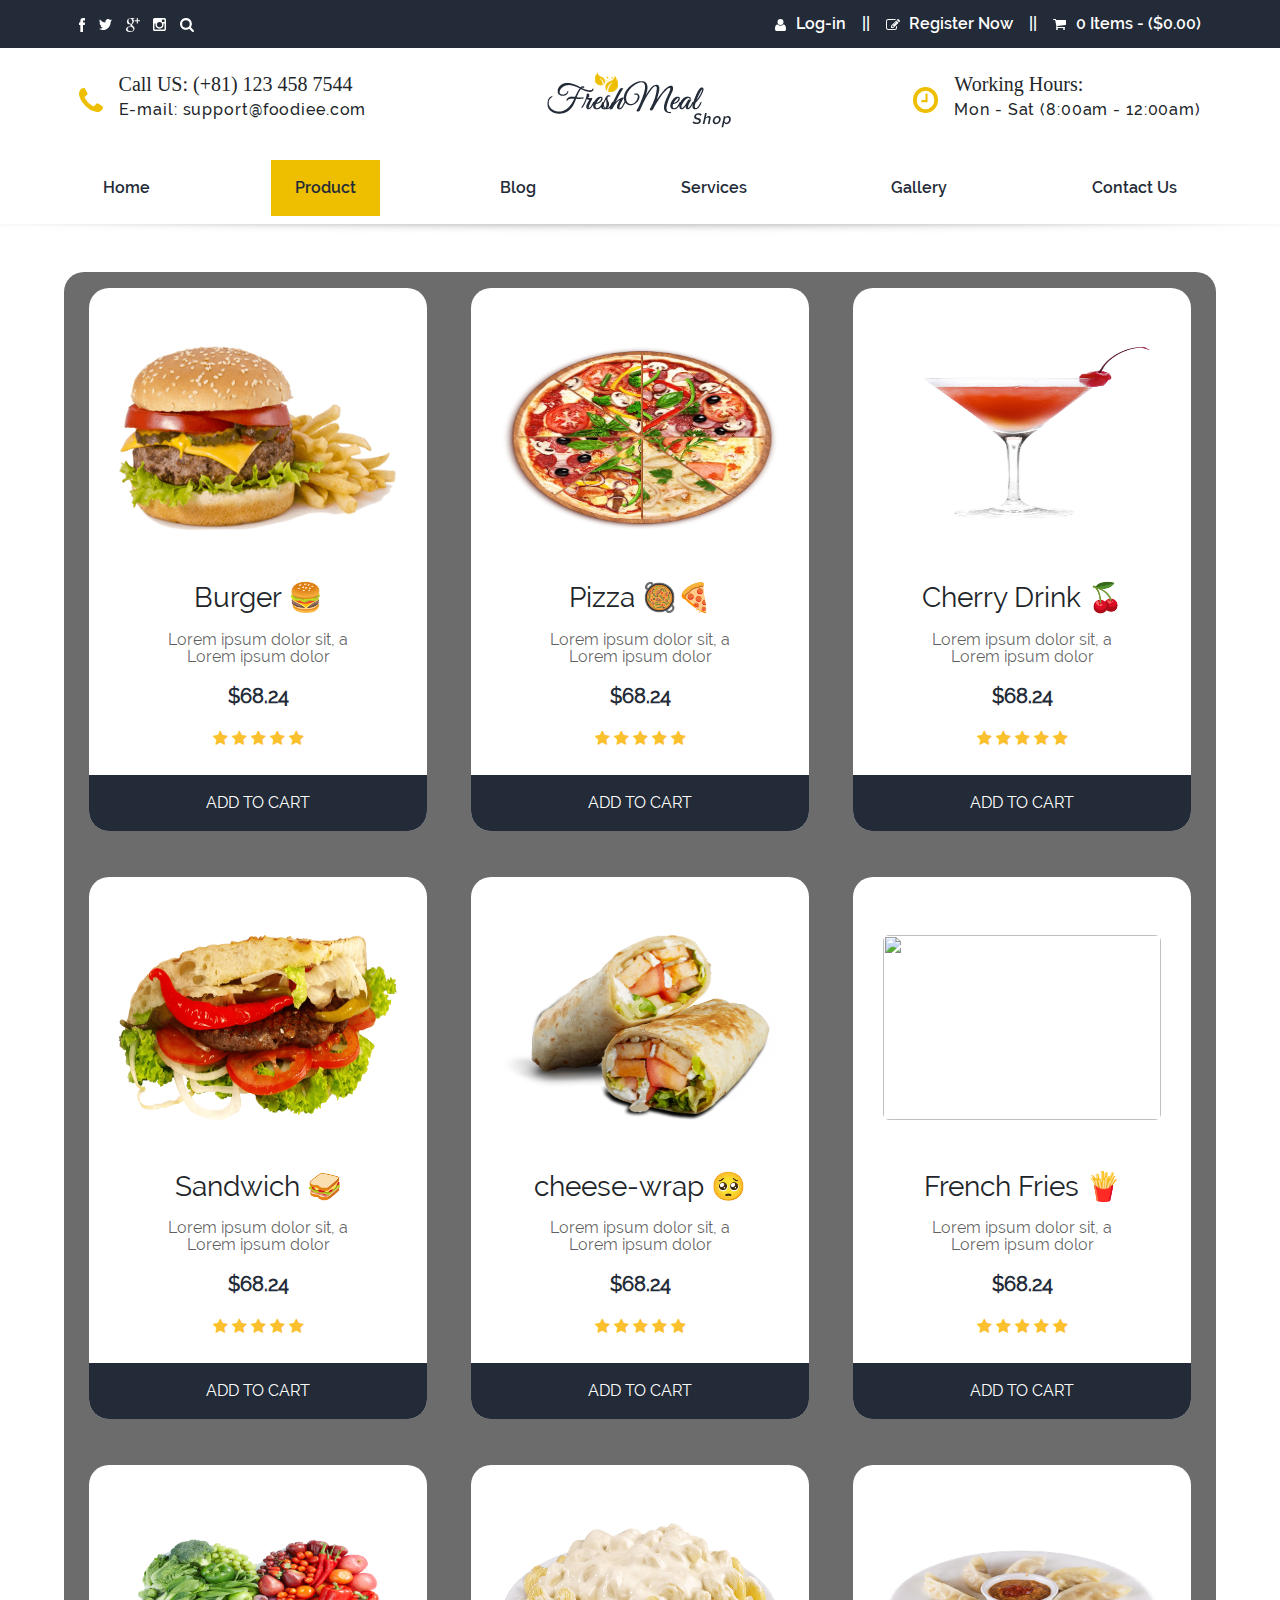
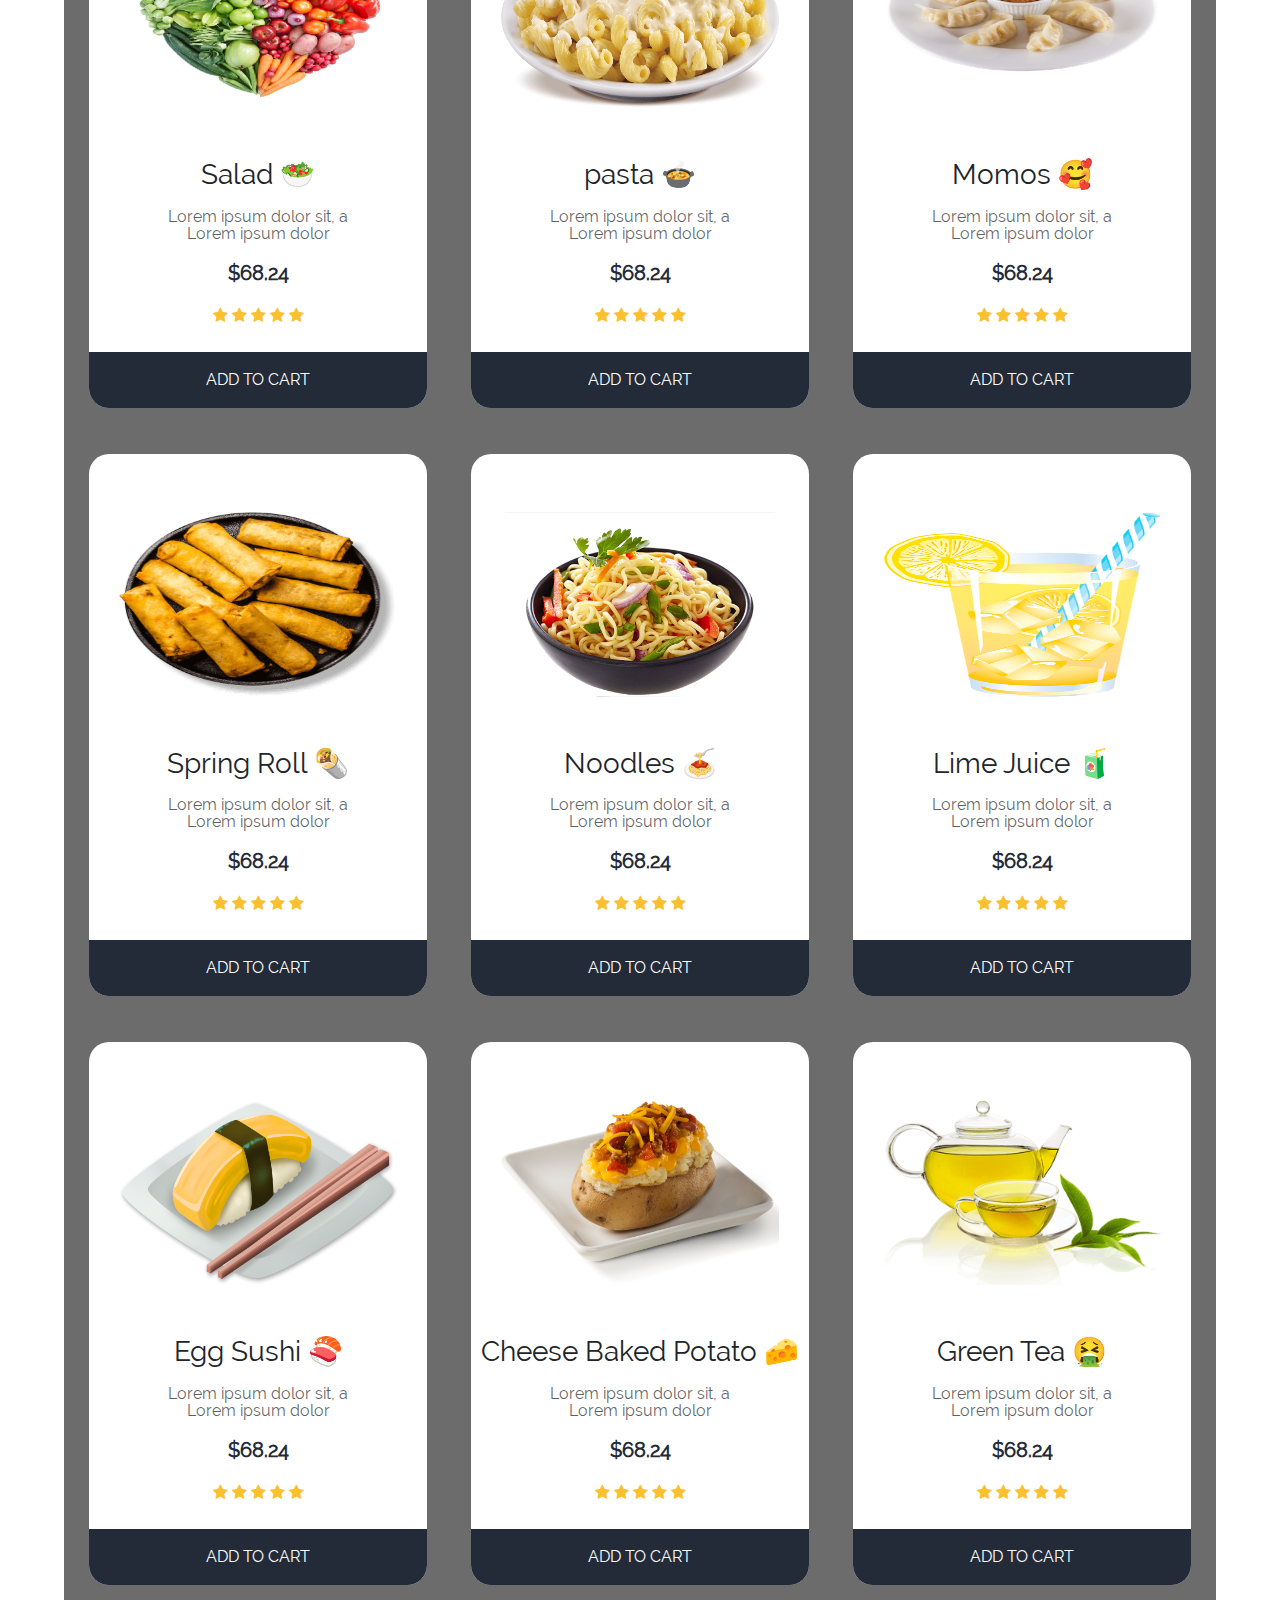
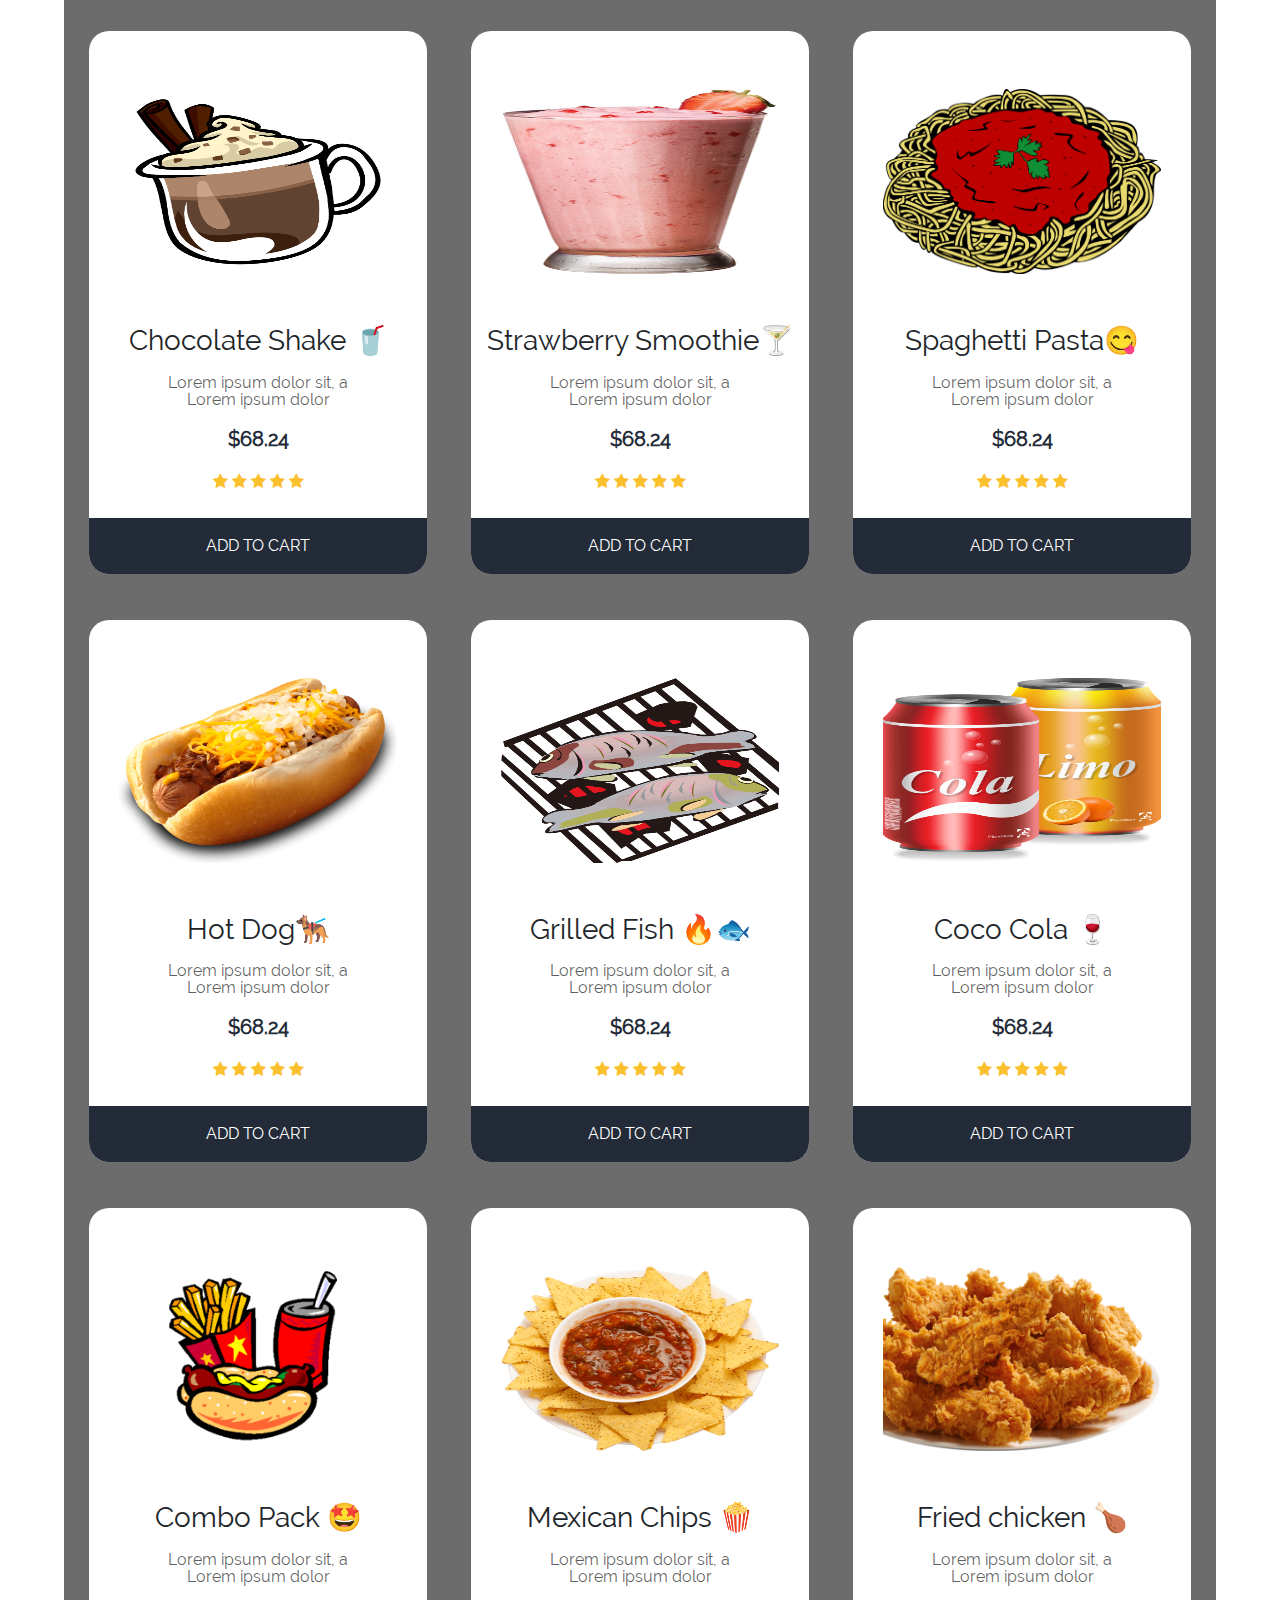
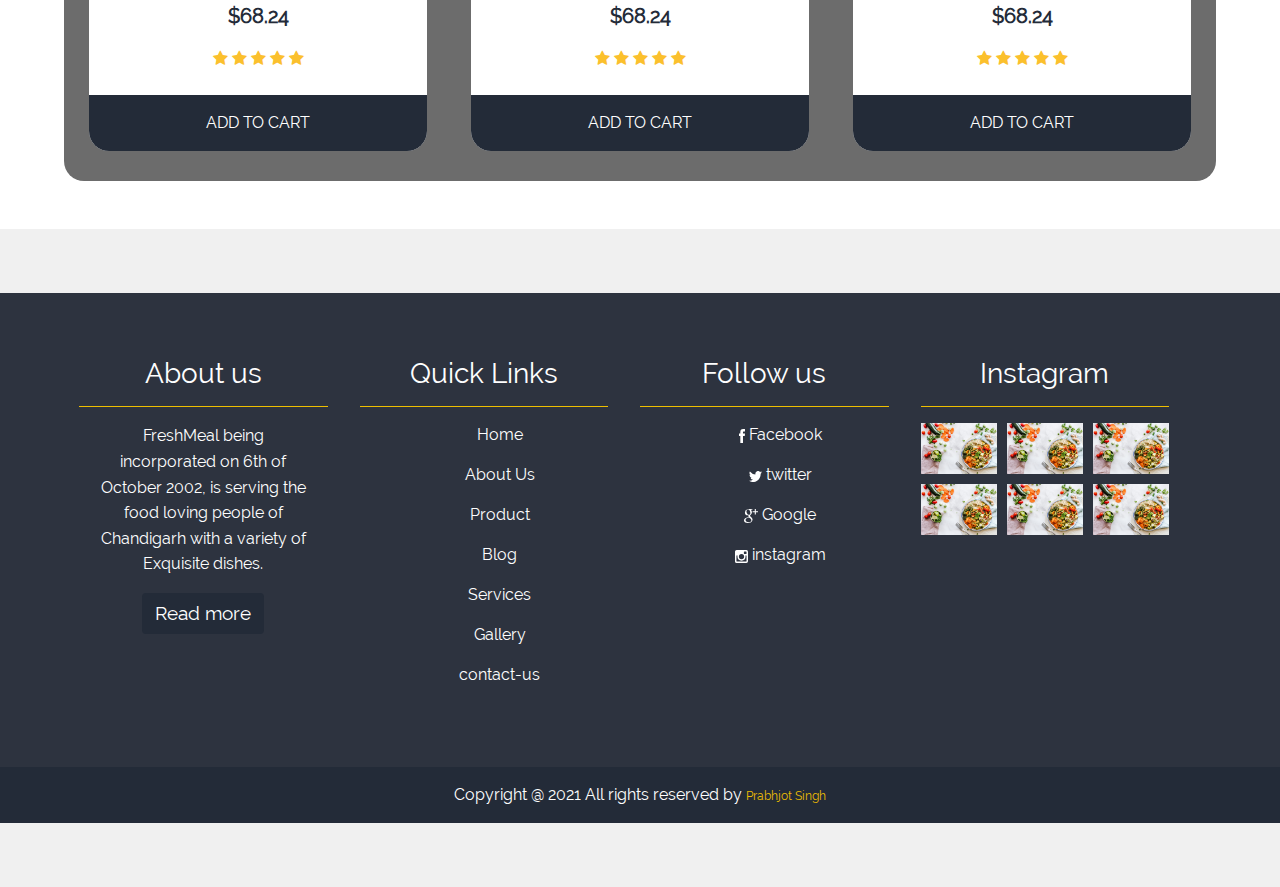
==== commit bedc7ee2: "eddited" ====
--- a/Products/index.html
+++ b/Products/index.html
@@ -18,25 +18,25 @@
     <header class="topbar">
         <div class="container flex justify-between item-center ">
             <div class="icons">
-                <a href="#"><img src="icons/facebook.svg" alt=""></a>
-                <a href="#"><img src="icons/twitter.svg" alt=""></a>
-                <a href="#"><img src="icons/google.svg" alt=""></a>
-                <a href="#"><img src="icons/instagram.svg" alt=""></a>
-                <a href="#"><img src="icons/search.svg" alt=""></a>
+                <a href="#"><img src="/icons/facebook.svg" alt=""></a>
+                <a href="#"><img src="/icons/twitter.svg" alt=""></a>
+                <a href="#"><img src="/icons/google.svg" alt=""></a>
+                <a href="#"><img src="/icons/instagram.svg" alt=""></a>
+                <a href="#"><img src="/icons/search.svg" alt=""></a>
             </div>
             <div class="auth flex item-center">
                 <div>
-                    <img src="icons/user-icon.svg" alt="">
+                    <img src="/icons/user-icon.svg" alt="">
                     <a href="#">Log-in</a>
                 </div>
                 <span class="divider">||</span>
                 <div>
-                    <img src="icons/edit.svg" alt="">
+                    <img src="/icons/edit.svg" alt="">
                     <a href="#">Register Now</a>
                 </div>
                 <span class="divider">||</span>
                 <div>
-                    <img src="icons/cart.svg" alt="">
+                    <img src="/icons/cart.svg" alt="">
                     <a href="#">0 Items - ($0.00)</a>
                 </div>
             </div>
@@ -46,17 +46,17 @@
         <div class="top">
             <div class="container flex justify-between ">
                 <div class="contact flex item-center">
-                    <img src="icons/phone.svg" alt="">
+                    <img src="/icons/phone.svg" alt="">
                     <div>
                         <h5> Call US: (+81) 123 458 7544</h5>
                         <h6>E-mail: support@foodiee.com</h6>
                     </div>
                 </div>
                 <div class="branding">
-                    <img src="icons/logo.svg" alt="">
+                    <img src="/icons/logo.svg" alt="">
                 </div>
                 <div class="time  flex item-center">
-                    <img src="icons/clock.svg" alt="">
+                    <img src="/icons/clock.svg" alt="">
                     <div>
 
                         <h5>Working Hours:</h5>
@@ -985,25 +985,25 @@
                     <ul>
                         <li>
                             <a href="#">
-                                <img src="icons/facebook.svg" alt="">
+                                <img src="/icons/facebook.svg" alt="">
                                 <span>Facebook</span>
                             </a>
                         </li>
                         <li>
                             <a href="#">
-                                <img src="icons/twitter.svg" alt="">
+                                <img src="/icons/twitter.svg" alt="">
                                 <span>twitter</span>
                             </a>
                         </li>
                         <li>
                             <a href="#">
-                                <img src="icons/google.svg" alt="">
+                                <img src="/icons/google.svg" alt="">
                                 <span>Google</span>
                             </a>
                         </li>
                         <li>
                             <a href="#">
-                                <img src="icons/instagram.svg" alt="">
+                                <img src="/icons/instagram.svg" alt="">
                                 <span>instagram</span>
                             </a>
                         </li>
@@ -1013,22 +1013,22 @@
                     <h3>Instagram</h3>
                     <div class="post-wrap">
                         <div>
-                            <img src="images/food-table.jpg" alt="">
+                            <img src="/images/food-table.jpg" alt="">
                         </div>
                         <div>
-                            <img src="images/food-table.jpg" alt="">
+                            <img src="/images/food-table.jpg" alt="">
                         </div>
                         <div>
-                            <img src="images/food-table.jpg" alt="">
+                            <img src="/images/food-table.jpg" alt="">
                         </div>
                         <div>
-                            <img src="images/food-table.jpg" alt="">
+                            <img src="/images/food-table.jpg" alt="">
                         </div>
                         <div>
-                            <img src="images/food-table.jpg" alt="">
+                            <img src="/images/food-table.jpg" alt="">
                         </div>
                         <div>
-                            <img src="images/food-table.jpg" alt="">
+                            <img src="/images/food-table.jpg" alt="">
                         </div>
                     </div>
                 </div>
